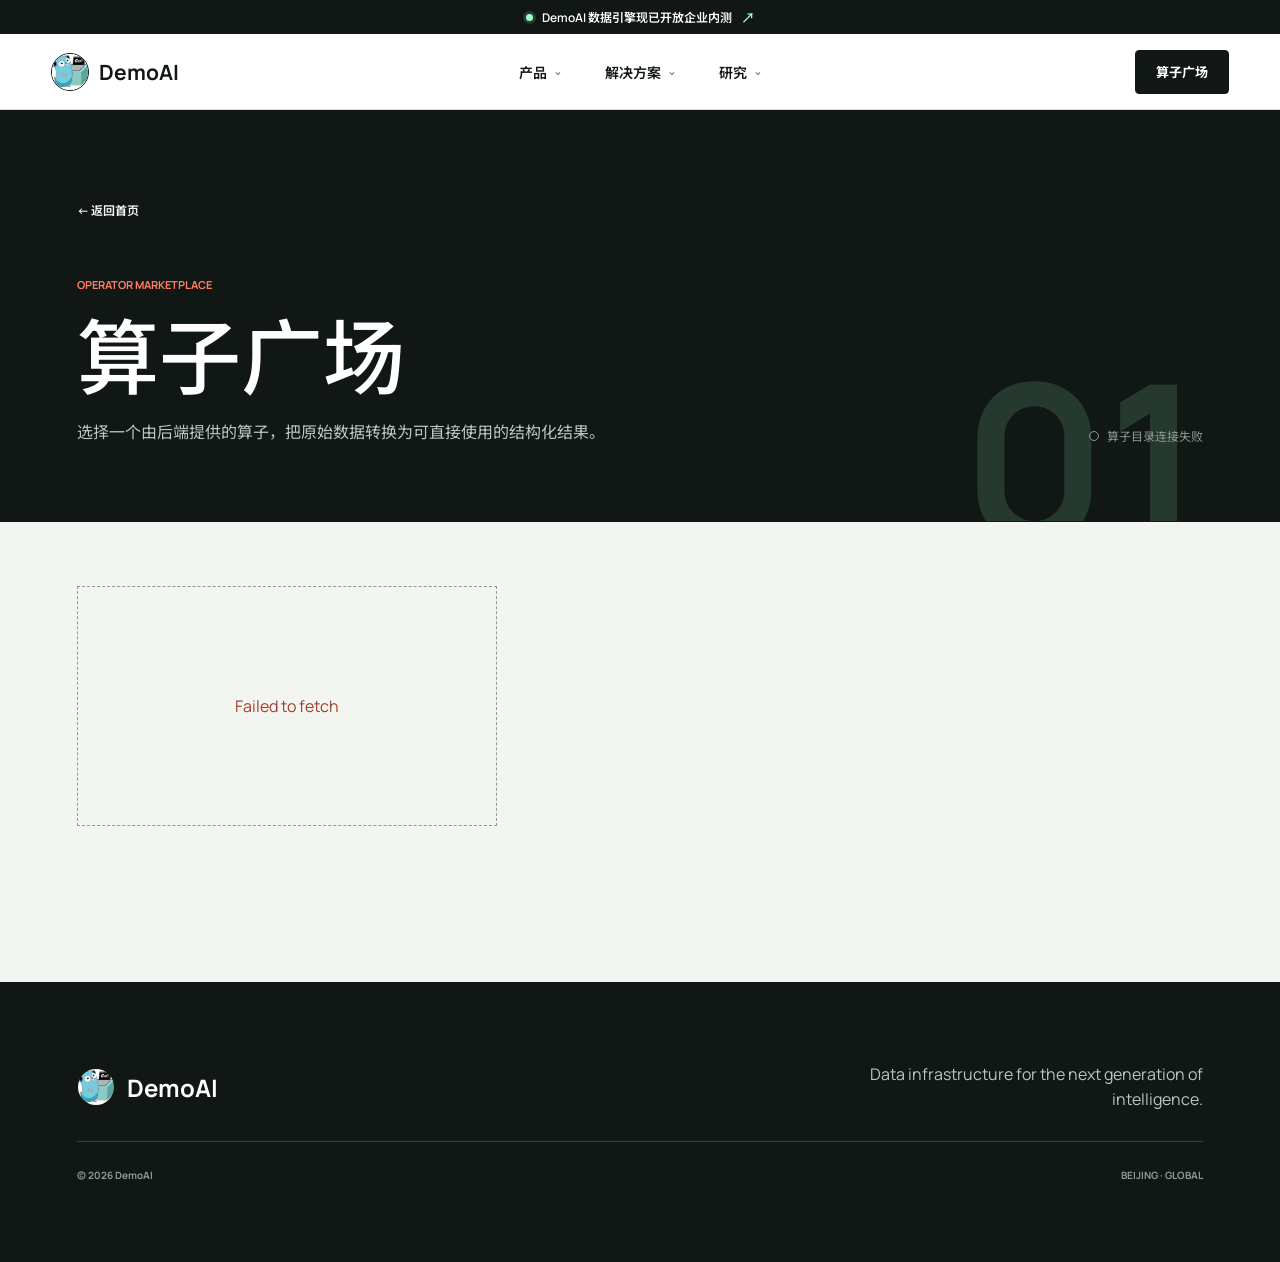
==== operators.html @ 92a3ec75 "Add backend-driven operator marketplace" ====
<!doctype html>
<html lang="zh-CN">
  <head>
    <meta charset="UTF-8" />
    <meta name="viewport" content="width=device-width, initial-scale=1.0" />
    <meta name="description" content="DemoAI 算子广场，浏览并运行数据处理算子。" />
    <meta name="demoai-api-base" content="http://localhost:8080" />
    <title>算子广场 | DemoAI</title>
    <link rel="preconnect" href="https://fonts.googleapis.com" />
    <link rel="preconnect" href="https://fonts.gstatic.com" crossorigin />
    <link
      href="https://fonts.googleapis.com/css2?family=Manrope:wght@400;500;600;700&family=Noto+Sans+SC:wght@400;500;600;700&display=swap"
      rel="stylesheet"
    />
    <link rel="stylesheet" href="styles.css" />
  </head>
  <body>
    <div class="announcement">
      <span class="announcement-dot" aria-hidden="true"></span>
      DemoAI 数据引擎现已开放企业内测
      <span class="announcement-arrow" aria-hidden="true">&#8599;</span>
    </div>

    <header class="site-header" data-header>
      <a class="brand" href="index.html" aria-label="DemoAI 首页">
        <img src="assets/demoai-logo.jpeg" alt="DemoAI Logo" />
        <span>DemoAI</span>
      </a>
      <button
        class="menu-toggle"
        type="button"
        aria-label="打开导航菜单"
        aria-expanded="false"
        aria-controls="site-nav"
        data-menu-toggle
      ><span></span><span></span></button>
      <nav class="site-nav" id="site-nav" aria-label="主导航" data-nav>
        <div class="nav-group" data-dropdown>
          <button class="nav-trigger" type="button" aria-expanded="false">
            产品 <span aria-hidden="true">&#8964;</span>
          </button>
          <div class="dropdown" role="menu" data-product-menu>
            <p class="dropdown-label">PRODUCTS</p>
            <div class="dropdown-list" data-product-list>
              <span class="catalog-loading">正在加载产品...</span>
            </div>
          </div>
        </div>
        <div class="nav-group" data-dropdown>
          <button class="nav-trigger" type="button" aria-expanded="false">
            解决方案 <span aria-hidden="true">&#8964;</span>
          </button>
          <div class="dropdown dropdown-wide" role="menu">
            <p class="dropdown-label">SOLUTIONS</p>
            <button type="button" disabled role="menuitem"><strong>大模型训练</strong><span>高质量预训练与后训练数据</span></button>
            <button type="button" disabled role="menuitem"><strong>多模态理解</strong><span>图像、视频与空间智能数据</span></button>
            <button type="button" disabled role="menuitem"><strong>企业智能</strong><span>私域知识与业务 Agent 数据</span></button>
          </div>
        </div>
        <div class="nav-group" data-dropdown>
          <button class="nav-trigger" type="button" aria-expanded="false">
            研究 <span aria-hidden="true">&#8964;</span>
          </button>
          <div class="dropdown" role="menu">
            <p class="dropdown-label">RESEARCH</p>
            <button type="button" disabled role="menuitem"><strong>论文主页</strong><span>即将开放</span></button>
            <button type="button" disabled role="menuitem"><strong>技术报告</strong><span>数据工程实践与洞察</span></button>
            <button type="button" disabled role="menuitem"><strong>评测基准</strong><span>面向真实场景的开放测评</span></button>
          </div>
        </div>
      </nav>
      <a class="header-cta" href="operators.html" aria-current="page">算子广场</a>
    </header>

    <main class="catalog-main">
      <section class="catalog-hero" aria-labelledby="catalog-title">
        <a class="back-link" href="index.html">&#8592; 返回首页</a>
        <p class="section-kicker">OPERATOR MARKETPLACE</p>
        <h1 id="catalog-title">算子广场</h1>
        <p>选择一个由后端提供的算子，把原始数据转换为可直接使用的结构化结果。</p>
        <div class="catalog-state" data-catalog-state>正在读取算子目录</div>
      </section>

      <section class="operator-catalog" aria-label="可用算子">
        <div class="operator-grid" data-operator-grid>
          <div class="catalog-empty">正在加载算子...</div>
        </div>
      </section>
    </main>

    <footer class="site-footer">
      <div class="footer-brand"><img src="assets/demoai-logo.jpeg" alt="" /><strong>DemoAI</strong></div>
      <p>Data infrastructure for the next generation of intelligence.</p>
      <div class="footer-meta"><span>&copy; 2026 DemoAI</span><span>BEIJING &middot; GLOBAL</span></div>
    </footer>
    <script src="script.js"></script>
  </body>
</html>
---- styles.css ----
:root {
  color-scheme: light;
  --ink: #111714;
  --paper: #f6f7f4;
  --white: #ffffff;
  --mint: #9fffc7;
  --aqua: #64cbd3;
  --coral: #ff7f66;
  --line: #d9ddd8;
  --muted: #657069;
  --header-height: 76px;
  --announcement-height: 34px;
  font-family: "Manrope", "Noto Sans SC", sans-serif;
  font-synthesis: none;
  text-rendering: optimizeLegibility;
}

* {
  box-sizing: border-box;
}

html {
  scroll-behavior: smooth;
}

body {
  margin: 0;
  background: var(--paper);
  color: var(--ink);
}

button,
a {
  font: inherit;
}

button {
  color: inherit;
}

.announcement {
  min-height: var(--announcement-height);
  display: flex;
  align-items: center;
  justify-content: center;
  gap: 9px;
  padding: 7px 20px;
  background: var(--ink);
  color: var(--white);
  font-size: 12px;
  font-weight: 600;
}

.announcement-dot {
  width: 7px;
  height: 7px;
  border-radius: 50%;
  background: var(--mint);
  box-shadow: 0 0 0 3px rgb(159 255 199 / 15%);
}

.announcement-arrow {
  color: var(--mint);
  font-size: 14px;
}

.site-header {
  position: relative;
  z-index: 30;
  height: var(--header-height);
  display: grid;
  grid-template-columns: minmax(170px, 1fr) auto minmax(170px, 1fr);
  align-items: center;
  padding: 0 clamp(20px, 4vw, 64px);
  background: var(--white);
  border-bottom: 1px solid var(--line);
}

.brand {
  width: max-content;
  display: inline-flex;
  align-items: center;
  gap: 10px;
  color: var(--ink);
  text-decoration: none;
  font-size: 21px;
  font-weight: 700;
}

.brand img,
.footer-brand img {
  width: 38px;
  height: 38px;
  object-fit: cover;
  border: 1px solid var(--ink);
  border-radius: 50%;
}

.site-nav {
  display: flex;
  align-items: stretch;
  height: 100%;
}

.nav-group {
  position: relative;
  display: flex;
  align-items: center;
}

.nav-trigger {
  height: 100%;
  display: inline-flex;
  align-items: center;
  gap: 7px;
  padding: 0 22px;
  border: 0;
  background: transparent;
  font-size: 14px;
  font-weight: 600;
  cursor: pointer;
}

.nav-trigger span {
  display: inline-block;
  font-size: 14px;
  transform: translateY(-2px);
  transition: transform 180ms ease;
}

.nav-group.is-open .nav-trigger span {
  transform: rotate(180deg) translateY(2px);
}

.nav-trigger::after {
  content: "";
  position: absolute;
  right: 22px;
  bottom: 0;
  left: 22px;
  height: 2px;
  background: var(--ink);
  transform: scaleX(0);
  transition: transform 180ms ease;
}

.nav-group.is-open .nav-trigger::after,
.nav-trigger:hover::after,
.nav-trigger:focus-visible::after {
  transform: scaleX(1);
}

.dropdown {
  position: absolute;
  top: calc(100% - 1px);
  left: 50%;
  width: 310px;
  padding: 18px;
  border: 1px solid var(--line);
  background: var(--white);
  box-shadow: 0 16px 40px rgb(17 23 20 / 12%);
  opacity: 0;
  visibility: hidden;
  transform: translate(-50%, 8px);
  transition: opacity 150ms ease, transform 150ms ease, visibility 150ms ease;
}

.dropdown-wide {
  width: 340px;
}

.nav-group.is-open .dropdown {
  opacity: 1;
  visibility: visible;
  transform: translate(-50%, 0);
}

.dropdown-label {
  margin: 0 0 10px;
  color: var(--muted);
  font-size: 10px;
  font-weight: 700;
  letter-spacing: 0;
}

.dropdown button,
.dropdown-item {
  width: 100%;
  display: grid;
  gap: 3px;
  padding: 13px 12px;
  border: 0;
  border-top: 1px solid #eceeeb;
  background: transparent;
  color: var(--ink);
  text-align: left;
  text-decoration: none;
}

.dropdown button:disabled,
.dropdown-item.is-disabled {
  color: var(--ink);
  cursor: default;
  opacity: 0.55;
}

.dropdown button:hover,
.dropdown-item:not(.is-disabled):hover,
.dropdown-item:not(.is-disabled):focus-visible {
  background: #f1f4f0;
}

.dropdown strong {
  font-size: 14px;
  font-weight: 650;
}

.dropdown span {
  color: var(--muted);
  font-size: 12px;
}

.dropdown-list {
  display: grid;
}

.catalog-loading {
  display: block;
  padding: 14px 12px;
  border-top: 1px solid #eceeeb;
}

.catalog-loading.is-error {
  color: #a33c2b;
}

.header-cta,
.primary-cta {
  min-height: 44px;
  display: inline-flex;
  align-items: center;
  justify-content: center;
  gap: 18px;
  padding: 0 20px;
  border: 1px solid var(--ink);
  border-radius: 4px;
  background: var(--ink);
  color: var(--white);
  font-size: 13px;
  font-weight: 700;
  text-decoration: none;
  cursor: pointer;
  transition: background 180ms ease, color 180ms ease, transform 180ms ease;
}

.header-cta {
  justify-self: end;
}

.header-cta:hover,
.primary-cta:hover {
  background: var(--mint);
  color: var(--ink);
  transform: translateY(-2px);
}

.menu-toggle {
  display: none;
}

.hero {
  position: relative;
  min-height: min(790px, calc(100svh - var(--announcement-height) - var(--header-height) - 38px));
  overflow: hidden;
  display: flex;
  align-items: flex-end;
  padding: clamp(56px, 8vw, 116px) clamp(22px, 6vw, 92px);
  background: var(--ink);
  color: var(--white);
  isolation: isolate;
}

.hero-logo {
  position: absolute;
  z-index: -2;
  top: 50%;
  right: clamp(-50px, 2vw, 44px);
  width: min(47vw, 620px);
  aspect-ratio: 1;
  background: var(--aqua) url("assets/demoai-logo.jpeg") center / cover no-repeat;
  border: 10px solid var(--mint);
  border-radius: 50%;
  transform: translateY(-50%);
  filter: saturate(0.82) contrast(1.05);
}

.hero-logo::after {
  content: "";
  position: absolute;
  inset: 12%;
  border: 1px solid rgb(255 255 255 / 50%);
  border-radius: 50%;
}

.hero-content {
  position: relative;
  z-index: 2;
  width: min(850px, 67vw);
}

.eyebrow,
.section-kicker {
  margin: 0 0 24px;
  color: var(--coral);
  font-size: 11px;
  font-weight: 700;
  letter-spacing: 0;
}

.hero h1 {
  max-width: 850px;
  margin: 0;
  font-size: clamp(48px, 6.7vw, 102px);
  font-weight: 500;
  line-height: 0.98;
  letter-spacing: 0;
}

.hero-copy {
  margin: 30px 0 32px;
  color: #dfe6e1;
  font-size: clamp(15px, 1.35vw, 19px);
  line-height: 1.75;
}

.hero .primary-cta {
  border-color: var(--white);
  background: var(--white);
  color: var(--ink);
}

.hero .primary-cta:hover {
  border-color: var(--mint);
  background: var(--mint);
}

.hero-index {
  position: absolute;
  right: clamp(22px, 4vw, 64px);
  bottom: 36px;
  color: rgb(255 255 255 / 65%);
  font-size: 11px;
  font-weight: 700;
}

.hero-art {
  position: absolute;
  inset: 0;
  z-index: -1;
  pointer-events: none;
}

.data-orbit {
  position: absolute;
  border: 1px solid rgb(159 255 199 / 45%);
  border-radius: 50%;
}

.orbit-one {
  width: 38vw;
  height: 20vw;
  top: 19%;
  right: 4%;
  transform: rotate(19deg);
}

.orbit-two {
  width: 28vw;
  height: 12vw;
  top: 36%;
  right: 9%;
  transform: rotate(-24deg);
}

.data-point {
  position: absolute;
  width: 10px;
  height: 10px;
  border-radius: 50%;
  background: var(--coral);
  box-shadow: 0 0 0 7px rgb(255 127 102 / 18%);
}

.point-one { top: 21%; right: 36%; }
.point-two { top: 66%; right: 7%; background: var(--mint); }
.point-three { top: 78%; right: 41%; width: 6px; height: 6px; }

.catalog-main {
  min-height: calc(100vh - var(--header-height));
  background: #f3f5f1;
}

.catalog-hero {
  position: relative;
  padding: 88px clamp(22px, 6vw, 92px) 74px;
  overflow: hidden;
  border-bottom: 1px solid var(--ink);
  background: var(--ink);
  color: var(--white);
}

.catalog-hero::after {
  content: "01";
  position: absolute;
  right: clamp(22px, 6vw, 92px);
  bottom: -48px;
  color: rgb(151 255 192 / 15%);
  font-family: "Manrope", sans-serif;
  font-size: 220px;
  font-weight: 700;
  line-height: 1;
}

.back-link {
  position: relative;
  z-index: 1;
  display: inline-flex;
  margin-bottom: 58px;
  color: inherit;
  font-size: 12px;
  font-weight: 600;
  text-decoration: none;
}

.catalog-hero h1 {
  position: relative;
  z-index: 1;
  margin: 10px 0 20px;
  font-size: 82px;
  font-weight: 500;
  line-height: 1;
}

.catalog-hero > p:not(.section-kicker) {
  position: relative;
  z-index: 1;
  max-width: 660px;
  margin: 0;
  color: #bdc7c0;
  font-size: 16px;
  line-height: 1.8;
}

.catalog-state {
  position: absolute;
  right: clamp(22px, 6vw, 92px);
  bottom: 76px;
  z-index: 1;
  padding-left: 18px;
  color: #8d9991;
  font-size: 12px;
}

.catalog-state::before {
  content: "";
  position: absolute;
  top: 4px;
  left: 0;
  width: 8px;
  height: 8px;
  border: 1px solid currentColor;
  border-radius: 50%;
}

.catalog-state.is-online {
  color: var(--mint);
}

.catalog-state.is-online::before {
  background: currentColor;
}

.operator-catalog {
  min-height: 460px;
  padding: 64px clamp(22px, 6vw, 92px) 110px;
}

.operator-grid {
  display: grid;
  grid-template-columns: repeat(auto-fit, minmax(300px, 420px));
  gap: 20px;
}

.operator-card {
  min-height: 390px;
  display: flex;
  flex-direction: column;
  padding: 26px;
  border: 1px solid var(--ink);
  border-radius: 6px;
  background: var(--white);
  color: var(--ink);
  text-decoration: none;
  transition: background 180ms ease, color 180ms ease, transform 180ms ease;
}

.operator-card:hover,
.operator-card:focus-visible {
  background: var(--mint);
  transform: translateY(-3px);
}

.operator-card-top,
.operator-card-footer {
  display: flex;
  align-items: center;
  justify-content: space-between;
  gap: 18px;
}

.operator-mark {
  width: 48px;
  height: 48px;
  display: grid;
  place-items: center;
  border: 1px solid currentColor;
  border-radius: 50%;
  font-family: "Manrope", sans-serif;
  font-size: 20px;
  font-weight: 700;
}

.availability {
  color: var(--muted);
  font-size: 10px;
  font-weight: 700;
}

.availability.is-available {
  color: #176a45;
}

.operator-category {
  margin: 56px 0 8px;
  color: var(--coral);
  font-size: 10px;
  font-weight: 700;
}

.operator-card h2 {
  margin: 0;
  font-size: 32px;
  font-weight: 550;
}

.operator-description {
  max-width: 340px;
  margin: 18px 0 36px;
  color: var(--muted);
  font-size: 14px;
  line-height: 1.7;
}

.operator-card-footer {
  margin-top: auto;
  padding-top: 20px;
  border-top: 1px solid currentColor;
  font-size: 12px;
}

.operator-card-footer strong {
  font-size: 14px;
  font-weight: 650;
}

.catalog-empty {
  min-height: 240px;
  display: grid;
  place-items: center;
  border: 1px dashed #919a94;
  color: var(--muted);
}

.catalog-empty.is-error {
  color: #a33c2b;
}

.operator-overview {
  display: grid;
  grid-template-columns: minmax(0, 1fr) minmax(300px, 380px);
  gap: 72px;
  padding: 78px clamp(22px, 6vw, 92px) 84px;
  border-bottom: 1px solid var(--ink);
  background: var(--white);
}

.operator-overview .back-link {
  margin-bottom: 64px;
}

.operator-overview h1 {
  margin: 10px 0 20px;
  font-size: 72px;
  font-weight: 500;
  line-height: 1.05;
}

.operator-overview-copy > p:last-child {
  max-width: 720px;
  margin: 0;
  color: var(--muted);
  font-size: 16px;
  line-height: 1.8;
}

.pricing-panel {
  align-self: end;
  padding: 26px;
  border: 1px solid var(--ink);
  border-radius: 6px;
  background: var(--mint);
}

.pricing-panel > span {
  display: block;
  margin-bottom: 22px;
  font-size: 10px;
  font-weight: 700;
}

.pricing-panel strong {
  display: block;
  font-size: 30px;
  font-weight: 600;
}

.pricing-panel p {
  margin: 14px 0 0;
  color: #315443;
  font-size: 12px;
  line-height: 1.6;
}

.operator-playground {
  padding-top: 76px;
}

.playground {
  padding: 112px clamp(22px, 6vw, 92px) 124px;
  background: #e7ebe6;
}

.playground-heading {
  display: flex;
  align-items: flex-end;
  justify-content: space-between;
  gap: 40px;
  margin-bottom: 48px;
}

.playground-heading h2 {
  max-width: 820px;
  margin: 0;
  font-size: clamp(42px, 5.4vw, 78px);
  font-weight: 500;
  line-height: 1.05;
}

.service-state {
  min-width: 220px;
  display: flex;
  align-items: center;
  justify-content: flex-end;
  gap: 10px;
  padding-bottom: 10px;
  color: var(--muted);
  font-size: 12px;
}

.service-state span {
  width: 9px;
  height: 9px;
  flex: 0 0 auto;
  border: 1px solid currentColor;
  border-radius: 50%;
  background: transparent;
}

.service-state.is-online {
  color: #176a45;
}

.service-state.is-online span {
  border-color: #176a45;
  background: var(--mint);
  box-shadow: 0 0 0 4px rgb(23 106 69 / 10%);
}

.service-state.is-offline {
  color: #a33c2b;
}

.service-state.is-offline span {
  border-color: #a33c2b;
  background: var(--coral);
}

.playground-shell {
  display: grid;
  grid-template-columns: minmax(340px, 0.82fr) minmax(440px, 1.18fr);
  min-height: 630px;
  border: 1px solid var(--ink);
  background: var(--white);
}

.asr-input,
.asr-output {
  min-width: 0;
  padding: 30px;
}

.asr-input {
  display: flex;
  flex-direction: column;
  border-right: 1px solid var(--ink);
}

.asr-output {
  display: flex;
  flex-direction: column;
  background: var(--ink);
  color: var(--white);
}

.panel-index {
  margin-bottom: 24px;
  color: var(--muted);
  font-size: 10px;
  font-weight: 700;
}

.asr-output .panel-index {
  color: #8f9992;
}

.upload-zone {
  min-height: 280px;
  display: flex;
  flex-direction: column;
  align-items: center;
  justify-content: center;
  gap: 10px;
  padding: 32px;
  border: 1px dashed #8d9690;
  background: #f6f7f4;
  text-align: center;
  cursor: pointer;
  transition: border-color 160ms ease, background 160ms ease;
}

.upload-zone:hover,
.upload-zone.is-dragging {
  border-color: var(--ink);
  background: #e9fff1;
}

.upload-zone input {
  position: absolute;
  width: 1px;
  height: 1px;
  overflow: hidden;
  opacity: 0;
}

.upload-symbol {
  width: 48px;
  height: 48px;
  display: grid;
  place-items: center;
  border: 1px solid var(--ink);
  border-radius: 50%;
  font-size: 25px;
  line-height: 1;
}

.upload-zone strong {
  margin-top: 4px;
  font-size: 18px;
  font-weight: 600;
}

.upload-zone small {
  color: var(--muted);
  font-size: 12px;
}

.selected-file {
  min-height: 72px;
  align-items: center;
  justify-content: space-between;
  gap: 20px;
  padding: 14px 16px;
  border-right: 1px solid var(--line);
  border-bottom: 1px solid var(--line);
  border-left: 1px solid var(--line);
}

.selected-file:not([hidden]) {
  display: flex;
}

.selected-file div {
  min-width: 0;
  display: grid;
  gap: 4px;
}

.selected-file span,
.operator-line span {
  color: var(--muted);
  font-size: 10px;
  font-weight: 700;
}

.selected-file strong {
  overflow: hidden;
  font-size: 13px;
  font-weight: 600;
  text-overflow: ellipsis;
  white-space: nowrap;
}

.selected-file button {
  width: 34px;
  height: 34px;
  flex: 0 0 auto;
  border: 0;
  background: transparent;
  font-size: 24px;
  cursor: pointer;
}

.operator-line {
  display: flex;
  align-items: center;
  justify-content: space-between;
  margin-top: auto;
  padding: 24px 0;
  border-top: 1px solid var(--line);
}

.operator-line div {
  display: grid;
  gap: 5px;
}

.operator-line strong {
  font-size: 18px;
  font-weight: 600;
}

.operator-line .operator-status {
  padding: 6px 9px;
  border: 1px solid #58a274;
  color: #176a45;
}

.run-button {
  min-height: 52px;
  display: flex;
  align-items: center;
  justify-content: space-between;
  padding: 0 18px;
  border: 1px solid var(--ink);
  border-radius: 4px;
  background: var(--ink);
  color: var(--white);
  font-weight: 700;
  cursor: pointer;
}

.run-button:disabled {
  border-color: #c6cbc7;
  background: #dfe2df;
  color: #8b938e;
  cursor: not-allowed;
}

.form-error {
  margin: 12px 0 0;
  color: #a33c2b;
  font-size: 12px;
  line-height: 1.5;
}

.media-preview {
  min-height: 300px;
  display: flex;
  flex-direction: column;
  align-items: center;
  justify-content: center;
  gap: 26px;
  border: 1px solid #39413c;
  background: #161d19;
}

.media-preview p {
  max-width: 360px;
  margin: 0;
  color: #98a39c;
  font-size: 13px;
  line-height: 1.6;
  text-align: center;
}

.selected-media-preview {
  width: 100%;
  max-height: 300px;
  display: block;
  object-fit: contain;
}

.waveform {
  height: 92px;
  display: flex;
  align-items: center;
  gap: 8px;
}

.waveform i {
  width: 5px;
  border-radius: 3px;
  background: var(--mint);
}

.waveform i:nth-child(1),
.waveform i:nth-child(9) { height: 22%; }
.waveform i:nth-child(2),
.waveform i:nth-child(8) { height: 44%; }
.waveform i:nth-child(3),
.waveform i:nth-child(7) { height: 70%; }
.waveform i:nth-child(4),
.waveform i:nth-child(6) { height: 48%; }
.waveform i:nth-child(5) { height: 92%; background: var(--coral); }

.job-progress {
  margin-top: 24px;
}

.progress-heading,
.progress-heading > div {
  display: flex;
  align-items: baseline;
  justify-content: space-between;
  gap: 18px;
}

.progress-heading span {
  color: #cbd2cd;
  font-size: 13px;
}

.progress-heading strong {
  color: var(--mint);
  font-size: 22px;
  font-weight: 500;
}

.progress-heading small {
  overflow: hidden;
  color: #77827b;
  font-size: 10px;
  text-overflow: ellipsis;
}

.progress-track {
  height: 3px;
  margin: 15px 0 20px;
  overflow: hidden;
  background: #39413c;
}

.progress-track i {
  width: 0;
  height: 100%;
  display: block;
  background: var(--mint);
  transition: width 350ms ease;
}

.progress-steps {
  display: grid;
  grid-template-columns: repeat(4, minmax(0, 1fr));
  gap: 8px;
  margin: 0;
  padding: 0;
  list-style: none;
}

.progress-steps li {
  color: #66716a;
  font-size: 10px;
}

.progress-steps li.is-active,
.progress-steps li.is-complete {
  color: var(--white);
}

.progress-steps li.is-active::before,
.progress-steps li.is-complete::before {
  background: var(--mint);
}

.progress-steps li::before {
  content: "";
  width: 6px;
  height: 6px;
  display: block;
  margin-bottom: 8px;
  border-radius: 50%;
  background: #4b554f;
}

.transcript-result {
  margin-top: 25px;
  padding-top: 24px;
  border-top: 1px solid #39413c;
}

.result-meta {
  display: grid;
  grid-template-columns: repeat(3, 1fr);
  border-top: 1px solid #39413c;
  border-bottom: 1px solid #39413c;
}

.result-meta div {
  display: grid;
  gap: 5px;
  padding: 14px 12px 14px 0;
}

.result-meta span,
.transcript-copy > span {
  color: #77827b;
  font-size: 9px;
  font-weight: 700;
}

.result-meta strong {
  font-size: 15px;
  font-weight: 500;
}

.transcript-copy {
  margin-top: 20px;
}

.transcript-copy p {
  max-height: 150px;
  margin: 10px 0 0;
  overflow: auto;
  color: #e4e9e5;
  font-size: 14px;
  line-height: 1.75;
}

.download-result {
  width: max-content;
  display: inline-flex;
  gap: 18px;
  margin-top: 18px;
  padding-bottom: 3px;
  border-bottom: 1px solid var(--mint);
  color: var(--mint);
  font-size: 12px;
  font-weight: 700;
  text-decoration: none;
}

.metrics {
  padding: 64px clamp(22px, 6vw, 92px) 72px;
  background: var(--white);
}

.metric-grid {
  display: grid;
  grid-template-columns: repeat(4, minmax(0, 1fr));
  border-top: 1px solid var(--ink);
}

.metric-grid article {
  min-height: 150px;
  display: flex;
  flex-direction: column;
  justify-content: space-between;
  padding: 24px 26px 20px 0;
  border-right: 1px solid var(--line);
}

.metric-grid article:not(:first-child) {
  padding-left: 26px;
}

.metric-grid article:last-child {
  border-right: 0;
}

.metric-grid strong {
  font-size: clamp(36px, 4vw, 64px);
  font-weight: 500;
}

.metric-grid span {
  color: var(--muted);
  font-size: 13px;
}

.capabilities {
  padding: 110px clamp(22px, 6vw, 92px) 126px;
}

.section-heading {
  max-width: 760px;
  margin-bottom: 52px;
}

.section-heading h2,
.workflow h2,
.cta-band h2 {
  margin: 0;
  font-size: clamp(42px, 5.4vw, 78px);
  font-weight: 500;
  line-height: 1.05;
  letter-spacing: 0;
}

.section-heading > p:last-child {
  max-width: 540px;
  margin: 22px 0 0;
  color: var(--muted);
  font-size: 16px;
  line-height: 1.7;
}

.capability-grid {
  display: grid;
  grid-template-columns: repeat(3, minmax(0, 1fr));
  gap: 16px;
}

.capability-card {
  aspect-ratio: 0.86;
  min-height: 430px;
  display: flex;
  flex-direction: column;
  justify-content: space-between;
  padding: 25px;
  border-radius: 8px;
  overflow: hidden;
}

.card-dark {
  background: var(--ink);
  color: var(--white);
}

.card-mint {
  background: var(--mint);
}

.card-coral {
  background: var(--coral);
}

.card-number {
  align-self: flex-end;
  font-size: 12px;
  font-weight: 700;
}

.capability-card p {
  margin: 0 0 10px;
  font-size: 10px;
  font-weight: 700;
}

.capability-card h3 {
  margin: 0 0 14px;
  font-size: clamp(30px, 3vw, 46px);
  font-weight: 500;
}

.capability-card span {
  display: block;
  max-width: 300px;
  font-size: 14px;
  line-height: 1.65;
}

.signal-bars {
  height: 145px;
  display: flex;
  align-items: flex-end;
  gap: 10px;
  padding: 0 10%;
}

.signal-bars i {
  flex: 1;
  border: 1px solid rgb(255 255 255 / 55%);
  background: rgb(159 255 199 / 16%);
}

.signal-bars i:nth-child(1) { height: 34%; }
.signal-bars i:nth-child(2) { height: 58%; }
.signal-bars i:nth-child(3) { height: 82%; background: var(--mint); }
.signal-bars i:nth-child(4) { height: 65%; }
.signal-bars i:nth-child(5) { height: 92%; }

.matrix {
  display: grid;
  grid-template-columns: repeat(3, 52px);
  gap: 9px;
  align-self: center;
  transform: rotate(8deg);
}

.matrix i {
  aspect-ratio: 1;
  border: 1px solid var(--ink);
  background: transparent;
}

.matrix i:nth-child(2),
.matrix i:nth-child(4),
.matrix i:nth-child(9) {
  background: var(--ink);
}

.radar {
  width: 170px;
  aspect-ratio: 1;
  align-self: center;
  display: grid;
  place-items: center;
  border: 1px solid var(--ink);
  border-radius: 50%;
  box-shadow: inset 0 0 0 30px rgb(17 23 20 / 7%), inset 0 0 0 60px rgb(17 23 20 / 6%);
}

.radar::before,
.radar::after {
  content: "";
  position: absolute;
  width: 170px;
  height: 1px;
  background: var(--ink);
}

.radar::after {
  transform: rotate(90deg);
}

.radar i {
  position: relative;
  z-index: 1;
  width: 14px;
  height: 14px;
  border-radius: 50%;
  background: var(--ink);
  box-shadow: 36px -45px 0 -3px var(--ink), -48px 30px 0 -4px var(--ink);
}

.workflow {
  display: grid;
  grid-template-columns: minmax(0, 0.9fr) minmax(460px, 1.1fr);
  gap: clamp(60px, 9vw, 150px);
  padding: 120px clamp(22px, 6vw, 92px);
  background: var(--white);
}

.workflow-copy > p:last-child {
  max-width: 520px;
  margin: 28px 0 0;
  color: var(--muted);
  font-size: 15px;
  line-height: 1.8;
}

.workflow-list {
  margin: 0;
  padding: 0;
  border-top: 1px solid var(--ink);
  list-style: none;
}

.workflow-list li {
  display: grid;
  grid-template-columns: 52px 1fr auto;
  align-items: center;
  min-height: 94px;
  border-bottom: 1px solid var(--line);
}

.workflow-list span {
  color: var(--coral);
  font-size: 11px;
  font-weight: 700;
}

.workflow-list strong {
  font-size: 21px;
  font-weight: 600;
}

.workflow-list small {
  color: var(--muted);
  font-size: 12px;
}

.cta-band {
  min-height: 530px;
  display: flex;
  flex-direction: column;
  align-items: flex-start;
  justify-content: center;
  padding: 80px clamp(22px, 6vw, 92px);
  background: var(--aqua);
  color: var(--ink);
}

.cta-band .section-kicker {
  color: var(--ink);
}

.cta-band h2 {
  margin-bottom: 34px;
}

.primary-cta.light {
  background: var(--white);
  color: var(--ink);
}

.site-footer {
  min-height: 280px;
  display: grid;
  grid-template-columns: 1fr 1fr;
  align-content: center;
  gap: 28px;
  padding: 70px clamp(22px, 6vw, 92px);
  background: var(--ink);
  color: var(--white);
}

.footer-brand {
  display: flex;
  align-items: center;
  gap: 12px;
  font-size: 24px;
}

.site-footer > p {
  justify-self: end;
  max-width: 390px;
  margin: 0;
  color: #bdc5c0;
  line-height: 1.6;
  text-align: right;
}

.footer-meta {
  grid-column: 1 / -1;
  display: flex;
  justify-content: space-between;
  padding-top: 26px;
  border-top: 1px solid #39413c;
  color: #8f9992;
  font-size: 10px;
  font-weight: 700;
}

@media (max-width: 900px) {
  .site-header {
    grid-template-columns: 1fr auto;
  }

  .menu-toggle {
    width: 44px;
    height: 44px;
    display: grid;
    place-content: center;
    gap: 7px;
    border: 1px solid var(--line);
    border-radius: 4px;
    background: var(--white);
    cursor: pointer;
  }

  .menu-toggle span {
    width: 18px;
    height: 1px;
    background: var(--ink);
    transition: transform 180ms ease;
  }

  .menu-toggle[aria-expanded="true"] span:first-child {
    transform: translateY(4px) rotate(45deg);
  }

  .menu-toggle[aria-expanded="true"] span:last-child {
    transform: translateY(-4px) rotate(-45deg);
  }

  .header-cta {
    display: none;
  }

  .site-nav {
    position: absolute;
    top: 100%;
    right: 0;
    left: 0;
    height: auto;
    display: none;
    flex-direction: column;
    padding: 10px 20px 22px;
    border-bottom: 1px solid var(--line);
    background: var(--white);
    box-shadow: 0 18px 36px rgb(17 23 20 / 10%);
  }

  .site-nav.is-open {
    display: flex;
  }

  .nav-group {
    display: block;
    border-bottom: 1px solid var(--line);
  }

  .nav-trigger {
    width: 100%;
    height: 54px;
    justify-content: space-between;
    padding: 0;
  }

  .nav-trigger::after {
    display: none;
  }

  .dropdown,
  .dropdown-wide {
    position: static;
    width: 100%;
    display: none;
    padding: 0 0 14px;
    border: 0;
    box-shadow: none;
    opacity: 1;
    visibility: visible;
    transform: none;
  }

  .nav-group.is-open .dropdown {
    display: block;
    transform: none;
  }

  .hero {
    min-height: 740px;
    align-items: flex-end;
  }

  .hero-content {
    width: 100%;
  }

  .hero-logo {
    top: 27%;
    right: -70px;
    width: min(62vw, 440px);
  }

  .hero h1 {
    font-size: clamp(48px, 9vw, 76px);
  }

  .metric-grid,
  .capability-grid {
    grid-template-columns: repeat(2, minmax(0, 1fr));
  }

  .metric-grid article:nth-child(2) {
    border-right: 0;
  }

  .metric-grid article:nth-child(n + 3) {
    border-top: 1px solid var(--line);
  }

  .capability-card:last-child {
    grid-column: 1 / -1;
    aspect-ratio: 1.5;
  }

  .workflow {
    grid-template-columns: 1fr;
  }

  .operator-overview {
    grid-template-columns: 1fr;
    gap: 44px;
  }

  .pricing-panel {
    max-width: 420px;
  }

  .playground-heading {
    align-items: flex-start;
    flex-direction: column;
  }

  .service-state {
    justify-content: flex-start;
    padding-bottom: 0;
  }

  .playground-shell {
    grid-template-columns: 1fr;
  }

  .asr-input {
    border-right: 0;
    border-bottom: 1px solid var(--ink);
  }
}

@media (max-width: 620px) {
  :root {
    --header-height: 66px;
  }

  .announcement {
    font-size: 10px;
  }

  .site-header {
    padding: 0 16px;
  }

  .brand {
    font-size: 19px;
  }

  .brand img {
    width: 34px;
    height: 34px;
  }

  .hero {
    min-height: 680px;
    padding: 44px 20px 48px;
  }

  .hero-logo {
    top: 25%;
    right: -52px;
    width: 70vw;
    border-width: 7px;
    opacity: 0.72;
  }

  .hero h1 {
    font-size: 48px;
    line-height: 1.03;
  }

  .hero-copy {
    max-width: 410px;
    font-size: 14px;
  }

  .desktop-break {
    display: none;
  }

  .hero-index {
    display: none;
  }

  .metrics,
  .playground,
  .catalog-hero,
  .operator-catalog,
  .operator-overview,
  .capabilities,
  .workflow,
  .cta-band,
  .site-footer {
    padding-right: 20px;
    padding-left: 20px;
  }

  .metrics {
    padding-top: 48px;
  }

  .playground {
    padding-top: 80px;
    padding-bottom: 84px;
  }

  .playground-heading h2 {
    font-size: 42px;
  }

  .catalog-hero {
    padding-top: 62px;
    padding-bottom: 64px;
  }

  .catalog-hero .back-link,
  .operator-overview .back-link {
    margin-bottom: 42px;
  }

  .catalog-hero h1,
  .operator-overview h1 {
    font-size: 48px;
  }

  .catalog-hero::after {
    right: -24px;
    bottom: -20px;
    font-size: 150px;
  }

  .catalog-state {
    position: relative;
    right: auto;
    bottom: auto;
    margin-top: 30px;
  }

  .operator-catalog {
    padding-top: 36px;
    padding-bottom: 72px;
  }

  .operator-grid {
    grid-template-columns: 1fr;
  }

  .operator-card {
    min-height: 360px;
  }

  .operator-overview {
    padding-top: 56px;
    padding-bottom: 62px;
  }

  .pricing-panel strong {
    font-size: 25px;
  }

  .asr-input,
  .asr-output {
    padding: 20px;
  }

  .upload-zone {
    min-height: 230px;
    padding: 24px 18px;
  }

  .media-preview {
    min-height: 240px;
  }

  .progress-heading {
    align-items: flex-start;
    flex-direction: column;
  }

  .progress-steps {
    grid-template-columns: 1fr 1fr;
    row-gap: 16px;
  }

  .metric-grid {
    grid-template-columns: 1fr 1fr;
  }

  .metric-grid article {
    min-height: 120px;
    padding: 18px 12px 16px 0;
  }

  .metric-grid article:not(:first-child) {
    padding-left: 14px;
  }

  .metric-grid strong {
    font-size: 34px;
  }

  .metric-grid span {
    font-size: 11px;
  }

  .capabilities {
    padding-top: 82px;
    padding-bottom: 88px;
  }

  .section-heading h2,
  .workflow h2,
  .cta-band h2 {
    font-size: 42px;
  }

  .capability-grid {
    grid-template-columns: 1fr;
  }

  .capability-card,
  .capability-card:last-child {
    grid-column: auto;
    min-height: 420px;
    aspect-ratio: auto;
  }

  .workflow {
    min-width: 0;
    padding-top: 84px;
    padding-bottom: 84px;
  }

  .workflow-list li {
    grid-template-columns: 38px 1fr;
    min-height: 86px;
  }

  .workflow-list small {
    grid-column: 2;
    padding-bottom: 16px;
  }

  .cta-band {
    min-height: 470px;
  }

  .site-footer {
    grid-template-columns: 1fr;
  }

  .site-footer > p {
    justify-self: start;
    text-align: left;
  }

  .footer-meta {
    flex-direction: column;
    gap: 10px;
  }
}

@media (prefers-reduced-motion: reduce) {
  *,
  *::before,
  *::after {
    scroll-behavior: auto !important;
    transition-duration: 0.01ms !important;
  }
}
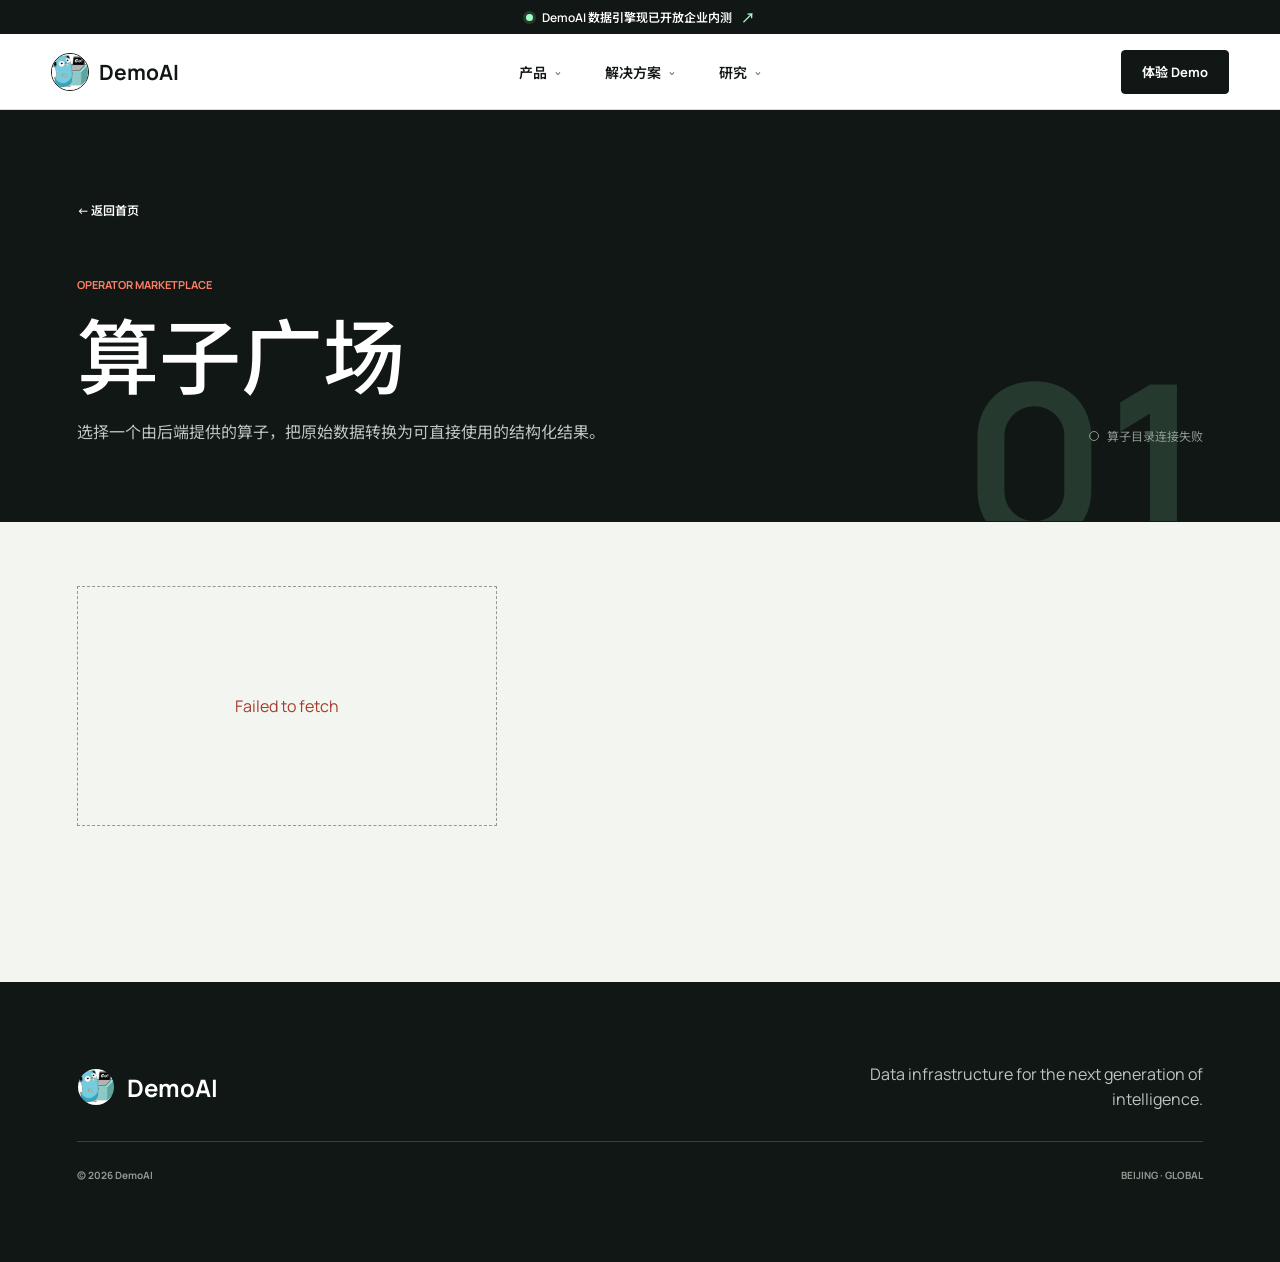
==== commit 283c1976: "Render the product menu and operator plaza from the backend The product navigation was hard-coded in" ====
--- a/operators.html
+++ b/operators.html
@@ -3,7 +3,7 @@
   <head>
     <meta charset="UTF-8" />
     <meta name="viewport" content="width=device-width, initial-scale=1.0" />
-    <meta name="description" content="DemoAI 算子广场，浏览并运行数据处理算子。" />
+    <meta name="description" content="DemoAI 算子广场，浏览并运行由后端提供的数据处理算子。" />
     <meta name="demoai-api-base" content="http://localhost:8080" />
     <title>算子广场 | DemoAI</title>
     <link rel="preconnect" href="https://fonts.googleapis.com" />
@@ -26,6 +26,7 @@
         <img src="assets/demoai-logo.jpeg" alt="DemoAI Logo" />
         <span>DemoAI</span>
       </a>
+
       <button
         class="menu-toggle"
         type="button"
@@ -33,12 +34,17 @@
         aria-expanded="false"
         aria-controls="site-nav"
         data-menu-toggle
-      ><span></span><span></span></button>
+      >
+        <span></span>
+        <span></span>
+      </button>
+
       <nav class="site-nav" id="site-nav" aria-label="主导航" data-nav>
         <div class="nav-group" data-dropdown>
           <button class="nav-trigger" type="button" aria-expanded="false">
             产品 <span aria-hidden="true">&#8964;</span>
           </button>
+          <!-- 与首页一致：产品目录由后端返回，前端只渲染。 -->
           <div class="dropdown" role="menu" data-product-menu>
             <p class="dropdown-label">PRODUCTS</p>
             <div class="dropdown-list" data-product-list>
@@ -46,30 +52,51 @@
             </div>
           </div>
         </div>
+
         <div class="nav-group" data-dropdown>
           <button class="nav-trigger" type="button" aria-expanded="false">
             解决方案 <span aria-hidden="true">&#8964;</span>
           </button>
           <div class="dropdown dropdown-wide" role="menu">
             <p class="dropdown-label">SOLUTIONS</p>
-            <button type="button" disabled role="menuitem"><strong>大模型训练</strong><span>高质量预训练与后训练数据</span></button>
-            <button type="button" disabled role="menuitem"><strong>多模态理解</strong><span>图像、视频与空间智能数据</span></button>
-            <button type="button" disabled role="menuitem"><strong>企业智能</strong><span>私域知识与业务 Agent 数据</span></button>
+            <button type="button" disabled role="menuitem">
+              <strong>大模型训练</strong>
+              <span>高质量预训练与后训练数据</span>
+            </button>
+            <button type="button" disabled role="menuitem">
+              <strong>多模态理解</strong>
+              <span>图像、视频与空间智能数据</span>
+            </button>
+            <button type="button" disabled role="menuitem">
+              <strong>企业智能</strong>
+              <span>私域知识与业务 Agent 数据</span>
+            </button>
           </div>
         </div>
+
         <div class="nav-group" data-dropdown>
           <button class="nav-trigger" type="button" aria-expanded="false">
             研究 <span aria-hidden="true">&#8964;</span>
           </button>
           <div class="dropdown" role="menu">
             <p class="dropdown-label">RESEARCH</p>
-            <button type="button" disabled role="menuitem"><strong>论文主页</strong><span>即将开放</span></button>
-            <button type="button" disabled role="menuitem"><strong>技术报告</strong><span>数据工程实践与洞察</span></button>
-            <button type="button" disabled role="menuitem"><strong>评测基准</strong><span>面向真实场景的开放测评</span></button>
+            <button type="button" disabled role="menuitem">
+              <strong>论文主页</strong>
+              <span>即将开放</span>
+            </button>
+            <button type="button" disabled role="menuitem">
+              <strong>技术报告</strong>
+              <span>数据工程实践与洞察</span>
+            </button>
+            <button type="button" disabled role="menuitem">
+              <strong>评测基准</strong>
+              <span>面向真实场景的开放测评</span>
+            </button>
           </div>
         </div>
       </nav>
-      <a class="header-cta" href="operators.html" aria-current="page">算子广场</a>
+
+      <a class="header-cta" href="index.html#playground">体验 Demo</a>
     </header>
 
     <main class="catalog-main">
@@ -89,10 +116,17 @@
     </main>
 
     <footer class="site-footer">
-      <div class="footer-brand"><img src="assets/demoai-logo.jpeg" alt="" /><strong>DemoAI</strong></div>
+      <div class="footer-brand">
+        <img src="assets/demoai-logo.jpeg" alt="" />
+        <strong>DemoAI</strong>
+      </div>
       <p>Data infrastructure for the next generation of intelligence.</p>
-      <div class="footer-meta"><span>&copy; 2026 DemoAI</span><span>BEIJING &middot; GLOBAL</span></div>
+      <div class="footer-meta">
+        <span>&copy; 2026 DemoAI</span>
+        <span>BEIJING &middot; GLOBAL</span>
+      </div>
     </footer>
+
     <script src="script.js"></script>
   </body>
 </html>
